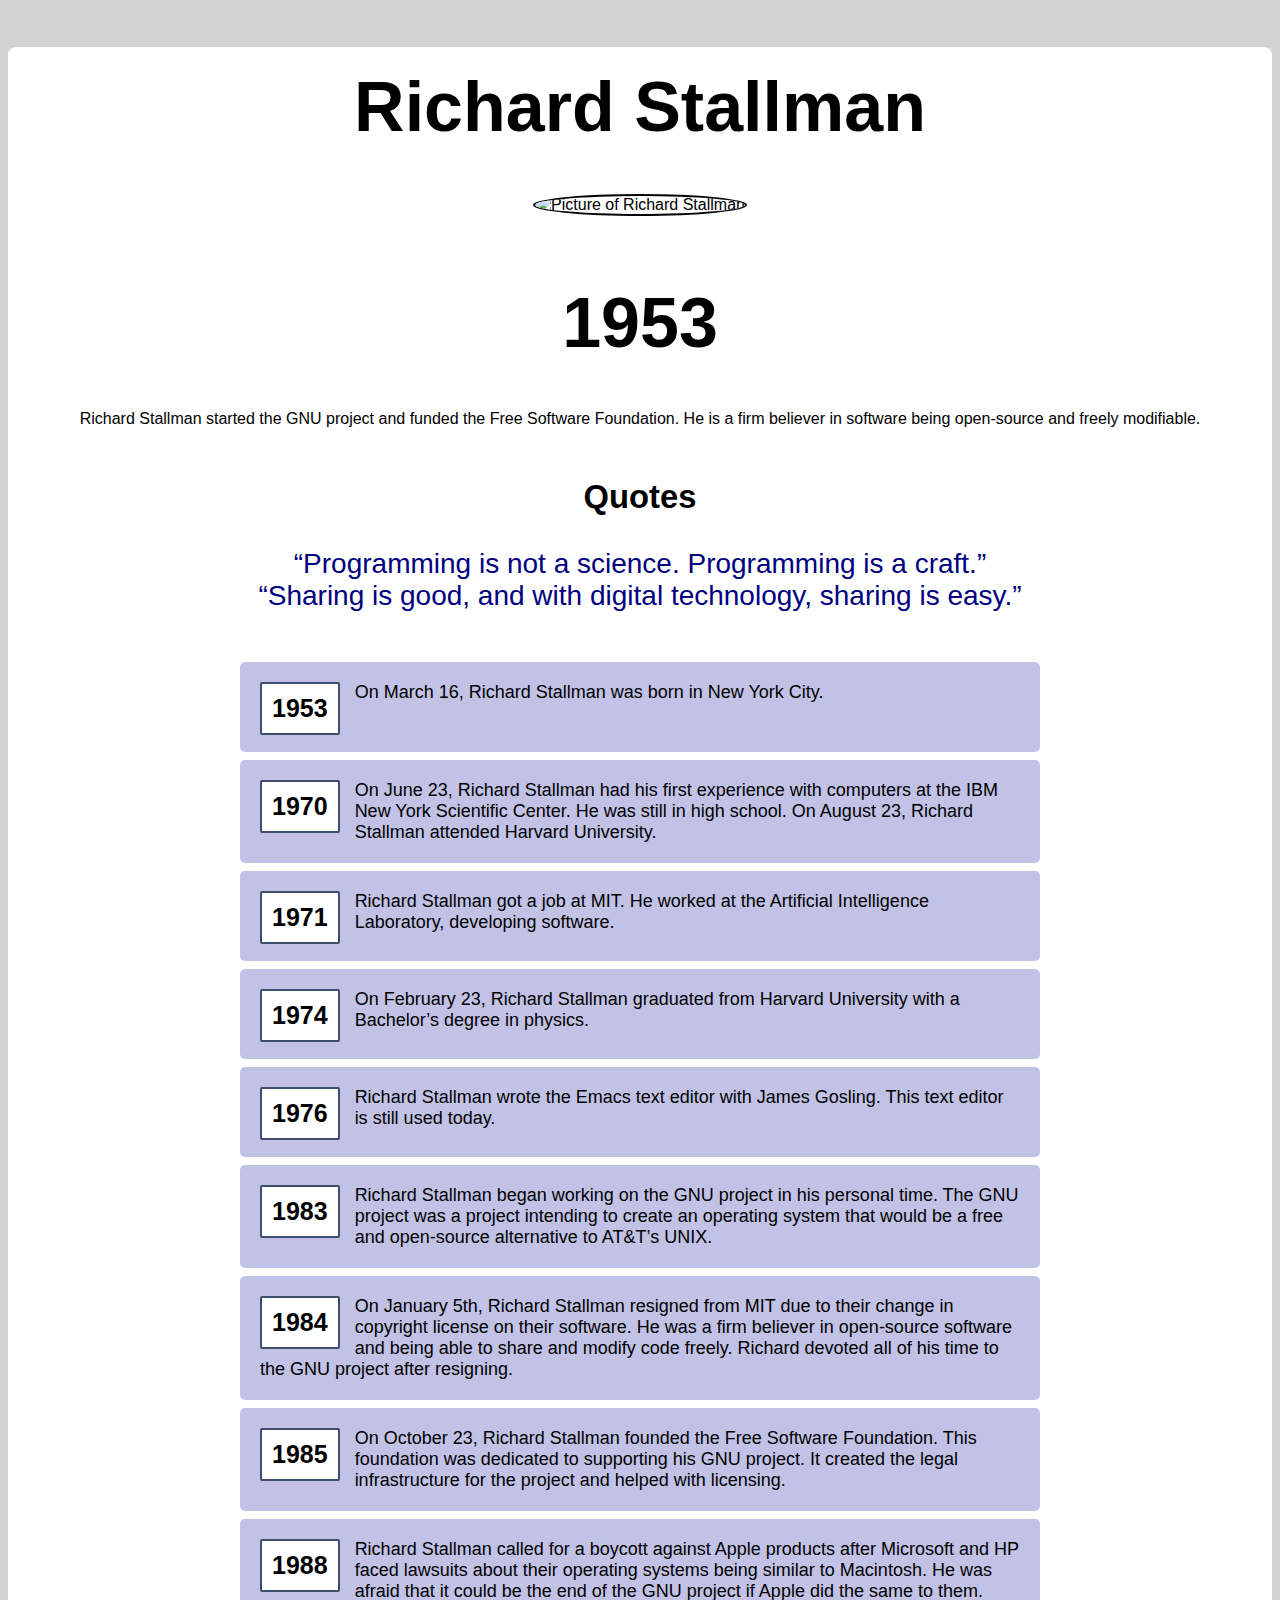
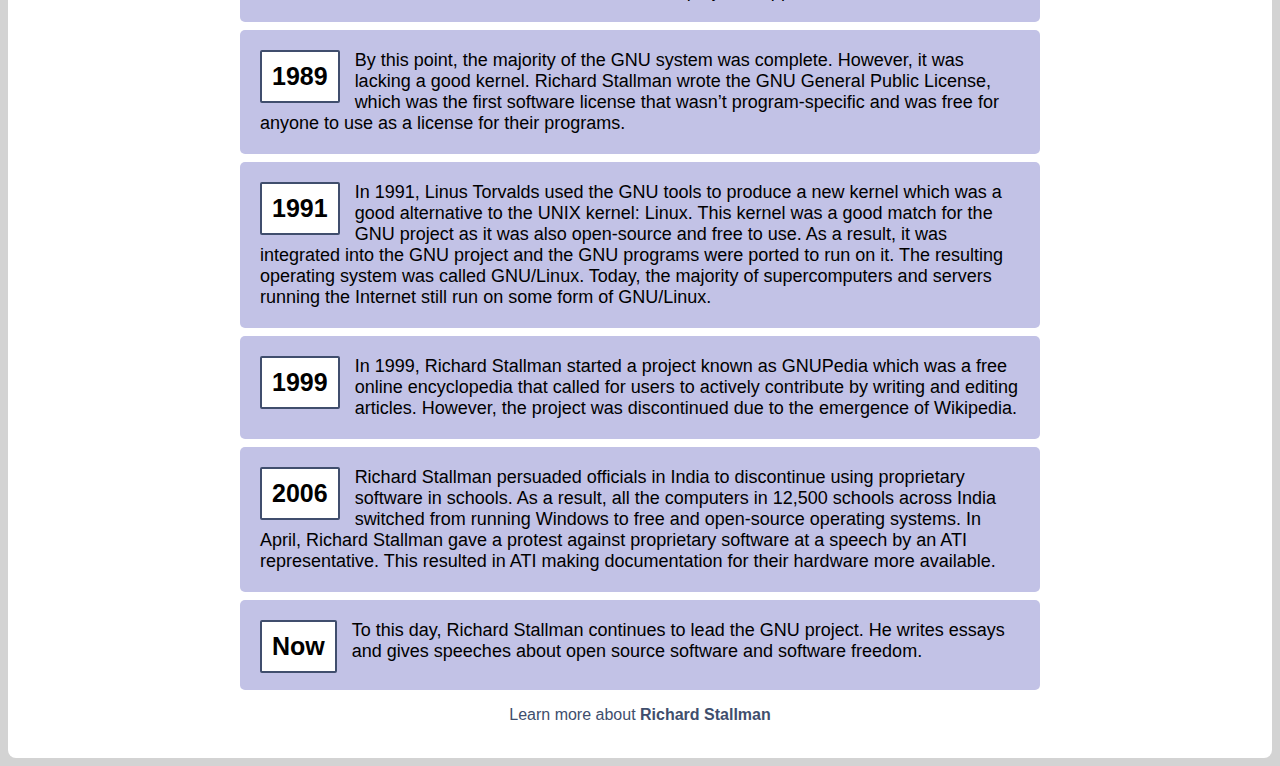
==== index.html @ 39242b24 "Change style" ====
<!DOCTYPE html>
<html>
  <head>
    <meta charset="utf-8">
    <meta name="viewport" content="width=device-width">
    <title>Richard Stallman</title>
    <link href="style.css" rel="stylesheet" type="text/css" />
  </head>
  <body>
    <div class="content">
      <h1>Richard Stallman</h1>
      <img class="picture" src="./Richard_Matthew_Stallman.jpeg" alt="Picture of Richard Stallman" width="100%">
      <h1>1953</h1>
      <p>Richard Stallman started the GNU project and funded the Free Software Foundation. He is a firm believer in software being open-source and freely modifiable.</p>
      <div class="quotes">
        <h3>Quotes</h3>
        <q>Programming is not a science. Programming is a craft.</q>
        <br>
        <q>Sharing is good, and with digital technology, sharing is easy.</q>
      </div>
      <div class="timeline">
        <div class="time-section">
          <h2 class="year">1953</h2>
          <p class="description">On March 16, Richard Stallman was born in New York City.</p>
        </div>
        <div class="time-section">
          <h2 class="year">1970</h2>
          <p class="description">On June 23, Richard Stallman had his first experience with computers at the IBM New York Scientific Center. He was still in high school. On August 23, Richard Stallman attended Harvard University.
          </p>
        </div>
        <div class="time-section">
          <h2 class="year">1971</h2>
          <p class="description">Richard Stallman got a job at MIT. He worked at the Artificial Intelligence Laboratory, developing software.</p>
        </div>
        <div class="time-section">
          <h2 class="year">1974</h2>
          <p class="description">On February 23, Richard Stallman graduated from Harvard University with a Bachelor’s degree in physics.</p>
        </div>
        <div class="time-section">
          <h2 class="year">1976</h2>
          <p class="description">Richard Stallman wrote the Emacs text editor with James Gosling. This text editor is still used today.
          </p>
        </div>
        <div class="time-section">
          <h2 class="year">1983</h2>
          <p class="description">Richard Stallman began working on the GNU project in his personal time. The GNU project was a project intending to create an operating system that would be a free and open-source alternative to AT&T’s UNIX.</p>
        </div>
        <div class="time-section">
          <h2 class="year">1984</h2>
          <p class="description">On January 5th, Richard Stallman resigned from MIT due to their change in copyright license on their software. He was a firm believer in open-source software and being able to share and modify code freely. Richard devoted all of his time to the GNU project after resigning.</p>
        </div>
        <div class="time-section">
          <h2 class="year">1985</h2>
          <p class="description">On October 23, Richard Stallman founded the Free Software Foundation. This foundation was dedicated to supporting his GNU project. It created the legal infrastructure for the project and helped with licensing.</p>
        </div>
        <div class="time-section">
          <h2 class="year">1988</h2>
          <p class="description">Richard Stallman called for a boycott against Apple products after Microsoft and HP faced lawsuits about their operating systems being similar to Macintosh. He was afraid that it could be the end of the GNU project if Apple did the same to them.</p>
        </div>
        <div class="time-section">
          <h2 class="year">1989</h2>
          <p class="description">By this point, the majority of the GNU system was complete. However, it was lacking a good kernel. Richard Stallman wrote the GNU General Public License, which was the first software license that wasn’t program-specific and was free for anyone to use as a license for their programs.</p>
        </div>
        <div class="time-section">
          <h2 class="year">1991</h2>
          <p class="description">In 1991, Linus Torvalds used the GNU tools to produce a new kernel which was a good alternative to the UNIX kernel: Linux. This kernel was a good match for the GNU project as it was also open-source and free to use. As a result, it was integrated into the GNU project and the GNU programs were ported to run on it. The resulting operating system was called GNU/Linux. Today, the majority of supercomputers and servers running the Internet still run on some form of GNU/Linux.</p>
        </div>
        <div class="time-section">
          <h2 class="year">1999</h2>
          <p class="description">In 1999, Richard Stallman started a project known as GNUPedia which was a free online encyclopedia that called for users to actively contribute by writing and editing articles. However, the project was discontinued due to the emergence of Wikipedia.</p>
        </div>
        <div class="time-section">
          <h2 class="year">2006</h2>
          <p class="description">Richard Stallman persuaded officials in India to discontinue using proprietary software in schools. As a result, all the computers in 12,500 schools across India switched from running Windows to free and open-source operating systems. In April, Richard Stallman gave a protest against proprietary software at a speech by an ATI representative. This resulted in ATI making documentation for their hardware more available.</p>
        </div>
        <div class="time-section">
          <h2 class="year">Now</h2>
          <p class="description">To this day, Richard Stallman continues to lead the GNU project. He writes essays and gives speeches about open source software and software freedom.</p>
        </div>
      </div>
      <a target="_blank" href="">
        <p>Learn more about <b>Richard Stallman</b></p>
      </a>
    </div>
    <script src="script.js"></script>
  </body>
</html>
---- style.css ----
body {
  background-color: lightgray;
}

h1 {
  font-size: 70px;
  padding-top: 20px;
}

.content {
  font-family: "Lato", sans-serif;
  text-align: center;
  background-color: white;
  border-radius: 8px;
  margin: 0px auto;
  padding: 18px;
  padding-top: 0px;
}

.time-section {
  max-width: 760px;
  padding: 20px;
  clear: both;
  background: rgb(194, 194, 230);
  margin: 8px auto;
  border-radius: 5px;
  min-height: 50px;
}

.year {
  background-color: white;
  border: 2px solid #404E6D;
  float: left;
  font-size: 25px;
  padding: 10px;
  margin-top: 0px;
  margin-bottom: 5px;
  margin-right: 15px;
  border-radius: 2px;
}

.description {
  font-size: 18px;
  margin-top: 0px;
  margin-bottom: 0px;
  text-align: left;
}

.quotes {
  margin: 50px;
  font-size: 28px;
}

q {
  color: navy;
}

.picture {
  border-radius: 50%;
  width: 60%;
  margin: auto;
  border: 2px solid black;
}

a {
  color: #404E6D;
  text-decoration: none;
}
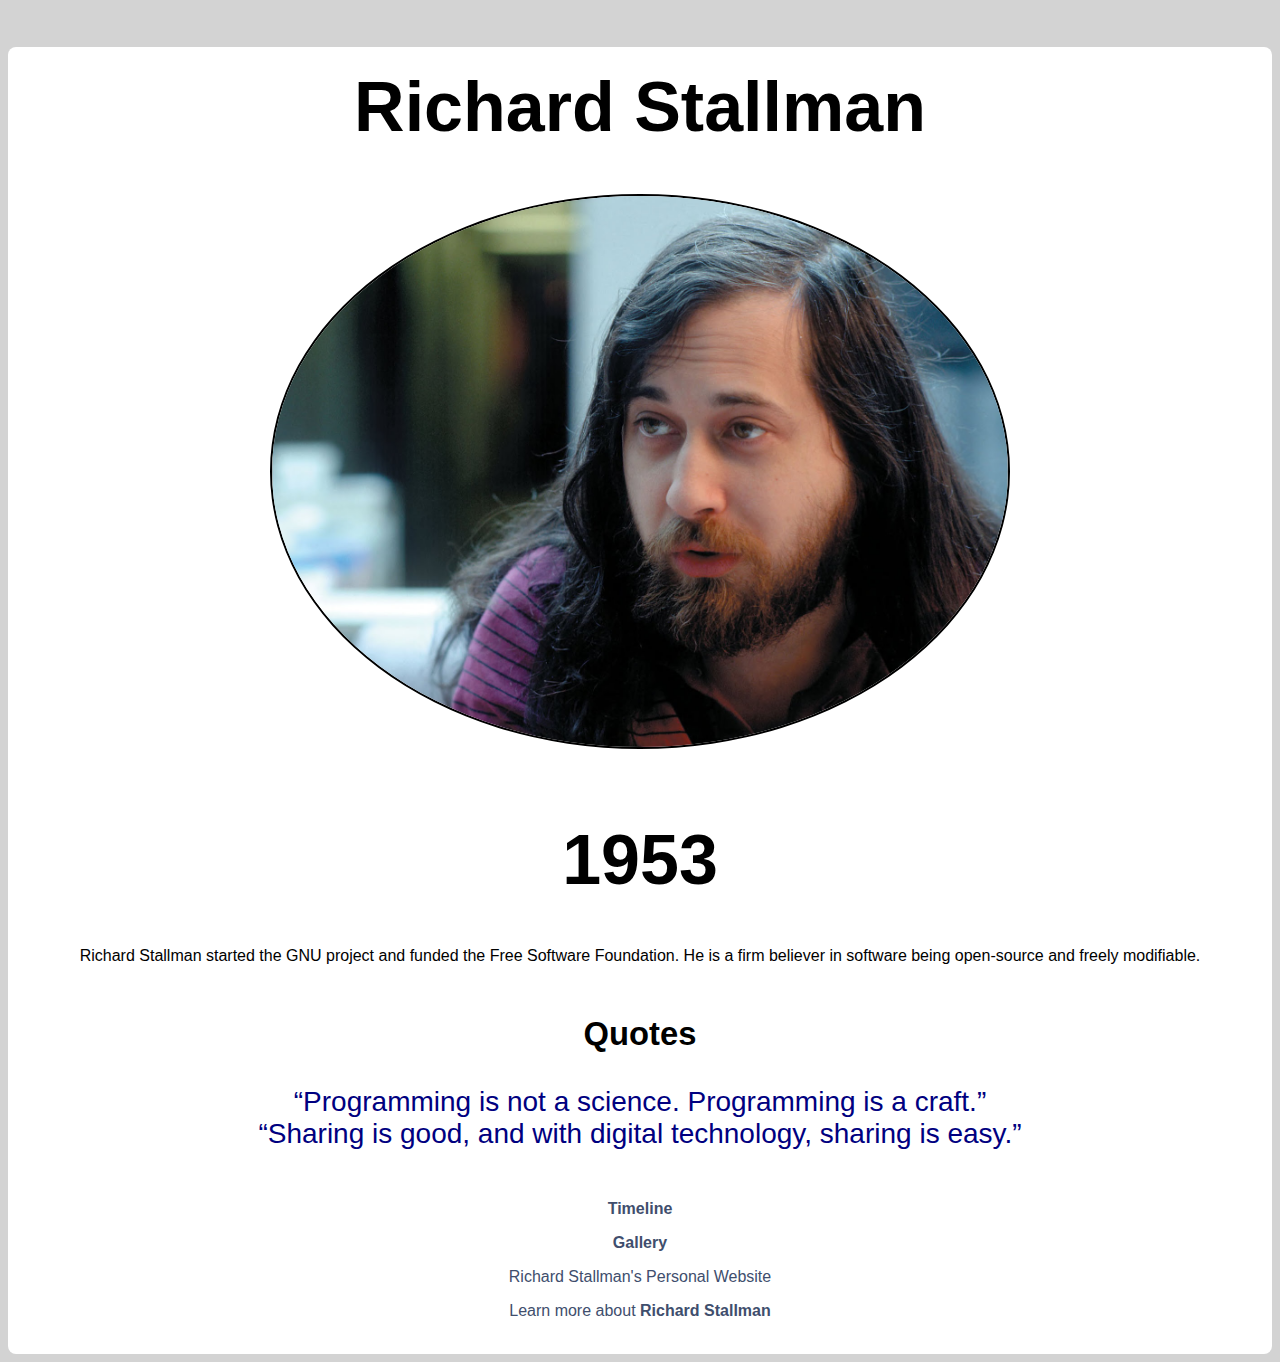
==== commit 448046ea: "Update README" ====
--- a/index.html
+++ b/index.html
@@ -9,7 +9,7 @@
   <body>
     <div class="content">
       <h1>Richard Stallman</h1>
-      <img class="picture" src="./Richard_Matthew_Stallman.jpeg" alt="Picture of Richard Stallman" width="100%">
+      <img class="picture" src="./images/Richard_Matthew_Stallman.jpeg" alt="Picture of Richard Stallman" width="100%">
       <h1>1953</h1>
       <p>Richard Stallman started the GNU project and funded the Free Software Foundation. He is a firm believer in software being open-source and freely modifiable.</p>
       <div class="quotes">
@@ -18,67 +18,16 @@
         <br>
         <q>Sharing is good, and with digital technology, sharing is easy.</q>
       </div>
-      <div class="timeline">
-        <div class="time-section">
-          <h2 class="year">1953</h2>
-          <p class="description">On March 16, Richard Stallman was born in New York City.</p>
-        </div>
-        <div class="time-section">
-          <h2 class="year">1970</h2>
-          <p class="description">On June 23, Richard Stallman had his first experience with computers at the IBM New York Scientific Center. He was still in high school. On August 23, Richard Stallman attended Harvard University.
-          </p>
-        </div>
-        <div class="time-section">
-          <h2 class="year">1971</h2>
-          <p class="description">Richard Stallman got a job at MIT. He worked at the Artificial Intelligence Laboratory, developing software.</p>
-        </div>
-        <div class="time-section">
-          <h2 class="year">1974</h2>
-          <p class="description">On February 23, Richard Stallman graduated from Harvard University with a Bachelor’s degree in physics.</p>
-        </div>
-        <div class="time-section">
-          <h2 class="year">1976</h2>
-          <p class="description">Richard Stallman wrote the Emacs text editor with James Gosling. This text editor is still used today.
-          </p>
-        </div>
-        <div class="time-section">
-          <h2 class="year">1983</h2>
-          <p class="description">Richard Stallman began working on the GNU project in his personal time. The GNU project was a project intending to create an operating system that would be a free and open-source alternative to AT&T’s UNIX.</p>
-        </div>
-        <div class="time-section">
-          <h2 class="year">1984</h2>
-          <p class="description">On January 5th, Richard Stallman resigned from MIT due to their change in copyright license on their software. He was a firm believer in open-source software and being able to share and modify code freely. Richard devoted all of his time to the GNU project after resigning.</p>
-        </div>
-        <div class="time-section">
-          <h2 class="year">1985</h2>
-          <p class="description">On October 23, Richard Stallman founded the Free Software Foundation. This foundation was dedicated to supporting his GNU project. It created the legal infrastructure for the project and helped with licensing.</p>
-        </div>
-        <div class="time-section">
-          <h2 class="year">1988</h2>
-          <p class="description">Richard Stallman called for a boycott against Apple products after Microsoft and HP faced lawsuits about their operating systems being similar to Macintosh. He was afraid that it could be the end of the GNU project if Apple did the same to them.</p>
-        </div>
-        <div class="time-section">
-          <h2 class="year">1989</h2>
-          <p class="description">By this point, the majority of the GNU system was complete. However, it was lacking a good kernel. Richard Stallman wrote the GNU General Public License, which was the first software license that wasn’t program-specific and was free for anyone to use as a license for their programs.</p>
-        </div>
-        <div class="time-section">
-          <h2 class="year">1991</h2>
-          <p class="description">In 1991, Linus Torvalds used the GNU tools to produce a new kernel which was a good alternative to the UNIX kernel: Linux. This kernel was a good match for the GNU project as it was also open-source and free to use. As a result, it was integrated into the GNU project and the GNU programs were ported to run on it. The resulting operating system was called GNU/Linux. Today, the majority of supercomputers and servers running the Internet still run on some form of GNU/Linux.</p>
-        </div>
-        <div class="time-section">
-          <h2 class="year">1999</h2>
-          <p class="description">In 1999, Richard Stallman started a project known as GNUPedia which was a free online encyclopedia that called for users to actively contribute by writing and editing articles. However, the project was discontinued due to the emergence of Wikipedia.</p>
-        </div>
-        <div class="time-section">
-          <h2 class="year">2006</h2>
-          <p class="description">Richard Stallman persuaded officials in India to discontinue using proprietary software in schools. As a result, all the computers in 12,500 schools across India switched from running Windows to free and open-source operating systems. In April, Richard Stallman gave a protest against proprietary software at a speech by an ATI representative. This resulted in ATI making documentation for their hardware more available.</p>
-        </div>
-        <div class="time-section">
-          <h2 class="year">Now</h2>
-          <p class="description">To this day, Richard Stallman continues to lead the GNU project. He writes essays and gives speeches about open source software and software freedom.</p>
-        </div>
-      </div>
-      <a target="_blank" href="">
+      <a href="timeline.html">
+        <p><b>Timeline</b></p>
+      </a>
+      <a href="gallery.html">
+        <p><b>Gallery</b></p>
+      </a>
+      <a target="_blank" href="https://stallman.org/">
+        <p>Richard Stallman's Personal Website</p>
+      </a>
+      <a target="_blank" href="https://en.wikipedia.org/wiki/Richard_Stallman">
         <p>Learn more about <b>Richard Stallman</b></p>
       </a>
     </div>
--- a/style.css
+++ b/style.css
@@ -12,9 +12,9 @@
   text-align: center;
   background-color: white;
   border-radius: 8px;
-  margin: 0px auto;
+  margin: 0 auto;
   padding: 18px;
-  padding-top: 0px;
+  padding-top: 0;
 }
 
 .time-section {
@@ -29,11 +29,11 @@
 
 .year {
   background-color: white;
-  border: 2px solid #404E6D;
+  border: 2px solid #404e6d;
   float: left;
   font-size: 25px;
   padding: 10px;
-  margin-top: 0px;
+  margin-top: 0;
   margin-bottom: 5px;
   margin-right: 15px;
   border-radius: 2px;
@@ -41,8 +41,8 @@
 
 .description {
   font-size: 18px;
-  margin-top: 0px;
-  margin-bottom: 0px;
+  margin-top: 0;
+  margin-bottom: 0;
   text-align: left;
 }
 
@@ -63,6 +63,22 @@
 }
 
 a {
-  color: #404E6D;
+  color: #404e6d;
   text-decoration: none;
 }
+
+.image {
+  padding: 16px;
+  margin: 10px;
+  border-radius: 5px;
+  background: rgb(233, 233, 243);
+}
+
+.image p {
+  font-size: 12px;
+}
+
+.image img {
+  border: 2px solid black;
+  border-radius: 3px;
+}
